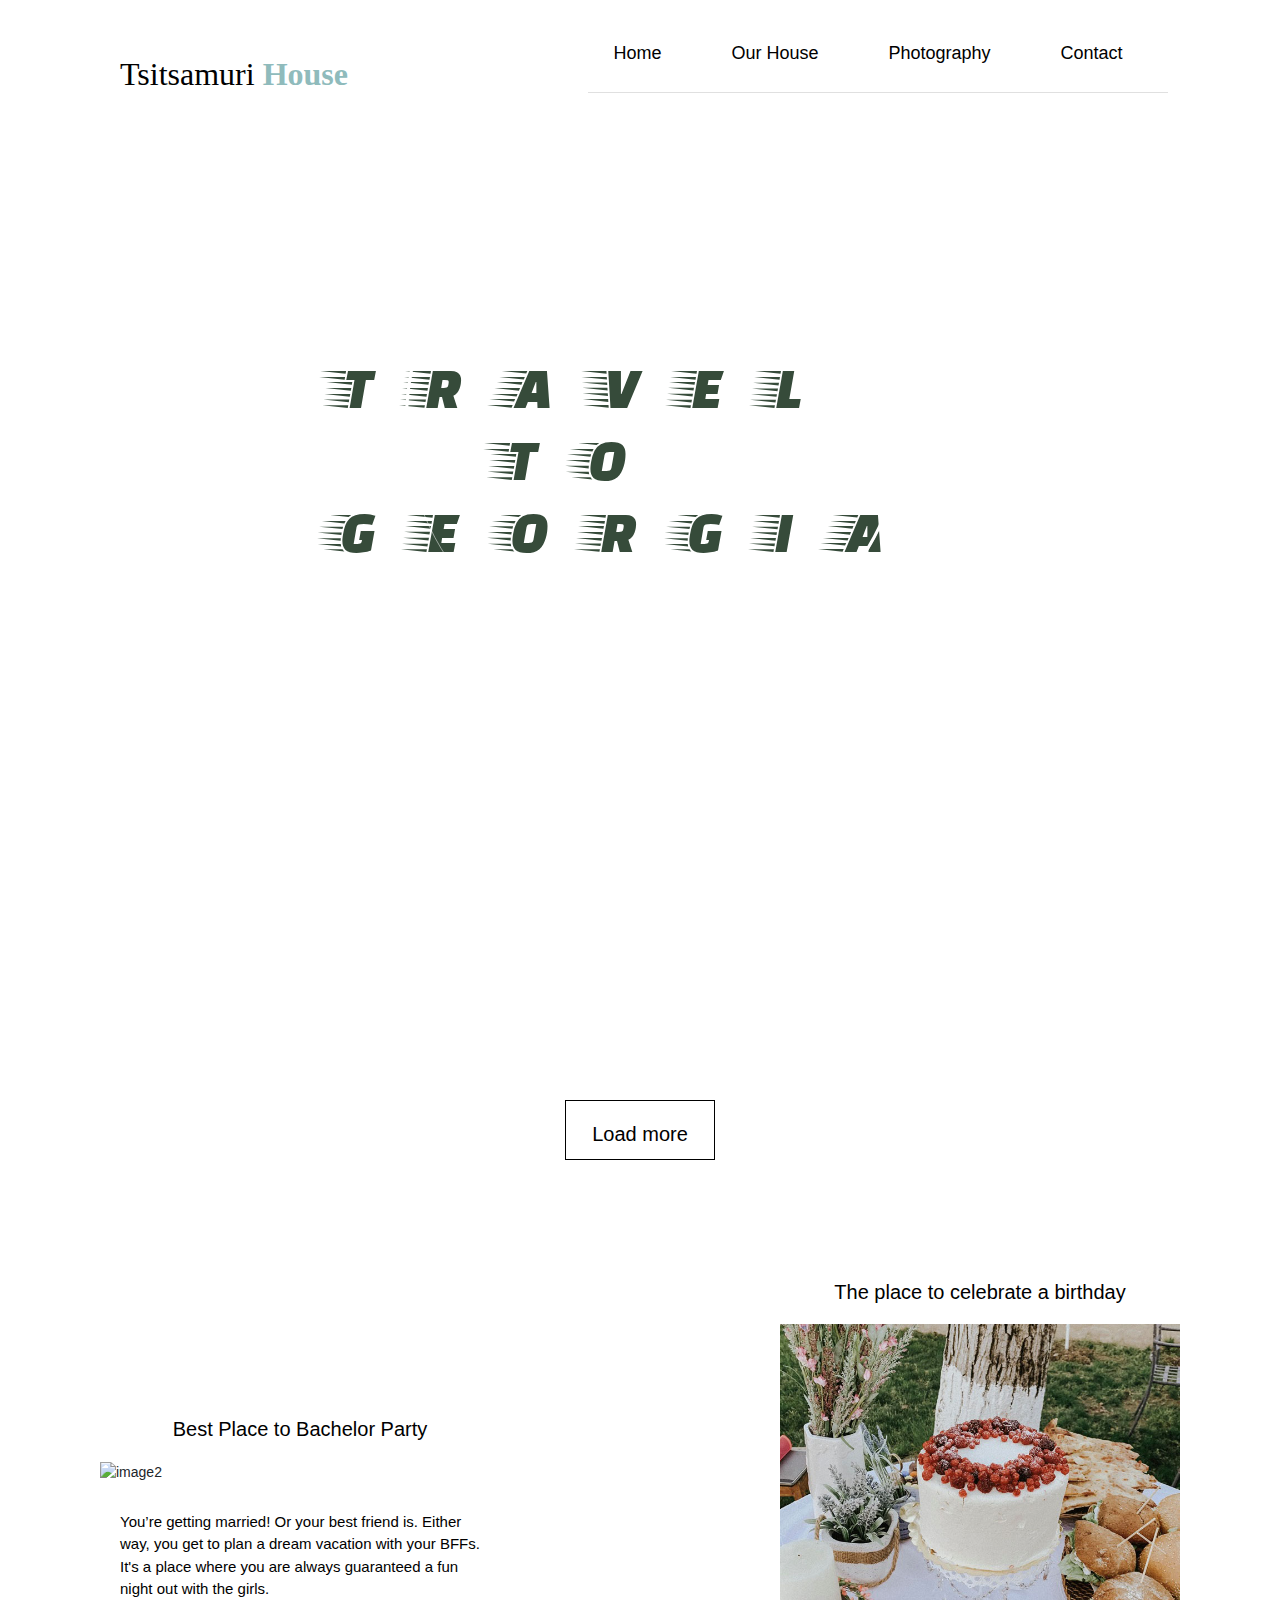
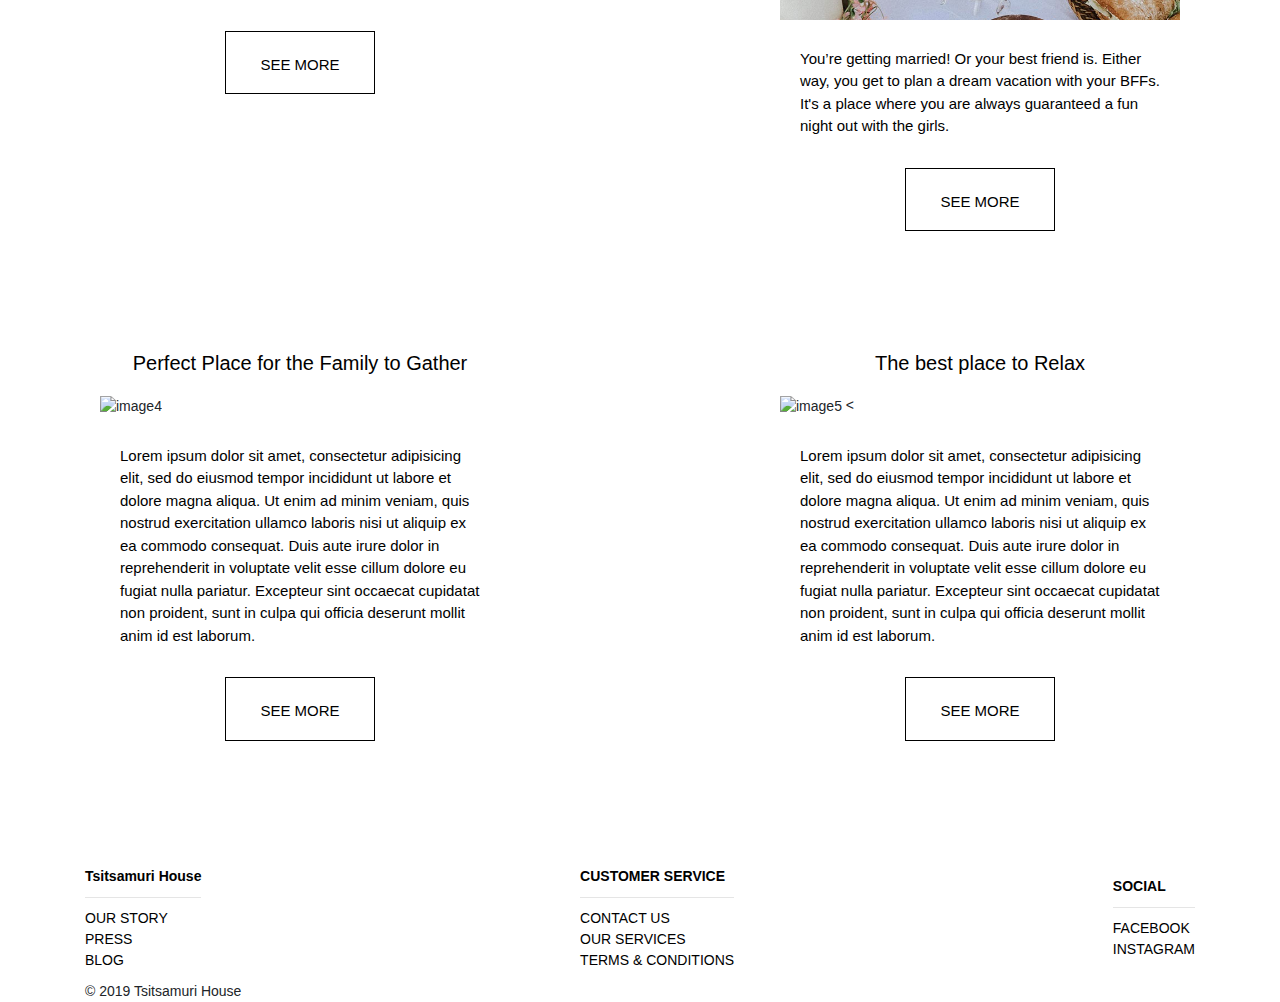
==== index.html @ a8b44e4b "." ====
<!DOCTYPE html>
<html>
<head>

  <meta charset="UTF-8">
  <meta name="viewport" content="width=device-width, initial-scale=1.0">

  <meta property="og:url"                content="https://likakobeshavidze.github.io/Final-Project-/" />
  <meta property="og:type"               content="ARTICLE
  <meta property="og:title"              content="Tsitsamuri House
  <meta property="og:description"        content="BEST Place FOR vacation"
  <meta property="og:image"              content="" />

    <title> Final Project </title>
    <link rel="icon" 
        type="image/png" 
        href="https://encrypted-tbn0.gstatic.com/images?q=tbn:ANd9GcTBOnz6bHABAaXEyy0y2BDcL6TWvZVFt136JwSM0L5mZOtTVsMn">
    <link rel="stylesheet" type="text/css" href="css/reset.css">
    <link rel="stylesheet" href="https://stackpath.bootstrapcdn.com/bootstrap/4.3.1/css/bootstrap.min.css" integrity="sha384-ggOyR0iXCbMQv3Xipma34MD+dH/1fQ784/j6cY/iJTQUOhcWr7x9JvoRxT2MZw1T" crossorigin="anonymous">
    <link rel="stylesheet" type="text/css" href="css/style.css">
    <link rel="stylesheet" href="https://use.fontawesome.com/releases/v5.8.1/css/all.css" integrity="sha384-50oBUHEmvpQ+1lW4y57PTFmhCaXp0ML5d60M1M7uH2+nqUivzIebhndOJK28anvf" crossorigin="anonymous">
    <link rel="stylesheet" href="https://fonts.googleapis.com/css?family=Pacifico&display=swap" rel="stylesheet">
    <link rel="stylesheet" href="https://cdn.web-fonts.ge/fonts/alk-sanet/css/alk-sanet.min.css">
    <link rel="stylesheet" href="https://cdn.web-fonts.ge/fonts/bpg-arial/css/bpg-arial.min.css">
  <link href="https://fonts.googleapis.com/css?family=Barriecito|Pacifico&display=swap" rel="stylesheet">
  <link href="https://fonts.googleapis.com/css?family=Barriecito|Bungee+Outline|Jacques+Francois+Shadow|Monoton|Pacifico&display=swap" rel="stylesheet">
  <link href="https://fonts.googleapis.com/css?family=Barriecito|Bungee+Outline|Faster+One|Jacques+Francois+Shadow|Monoton|Pacifico|Syncopate&display=swap" rel="stylesheet">

</head>
<body>

        <header class="header flex">
          <div class="logo_container">
            <h1>Tsitsamuri<span> House</span></h1>
          </div>
          <nav>
            <ul class="navigation flex">
              <div><li class="nav-li flex"><a class="nav-a" href="#"> Home </a></li> </div>
              <div class="nav-box"><li class="nav-li flex "><a class="nav-a" href="index1.html"> Our House </a></li></div>
              <div class="nav-box"><li class="nav-li flex"><a class="nav-a" href="index2.html"> Photography</a></li></div>
              <div class="nav-box"><li class="nav-li flex"><a class="nav-a" href="index3.html"> Contact </a></li></div>
            </ul>
          </nav>
        
        
        <h1 class="heading header__item"></h1>

        </header>

      <div class="container">
      <div class="container_item landing-page-container">
      <div class="content-wrapper"> 
      
      
      <div class="ellipse-container">
        
        <h2 class="greeting">Travel To Georgia</h2>
        <div class="container">
        
        <div class="ellipse ellipse__outer--thin">
          <div class="ellipse ellipse__orbit">
          </div>
        </div>
        
        <div class="ellipse ellipse__outer--thick">
          
        </div>
        
      </div>
      
    </div>
  </div>
</div>

<div class="loadmore">
    <p> Load more </p>
  </div>


  <div class="container flex">
    <section class="section">
            <h1> Best Place to Bachelor Party  </h1>

      <img src="https://scontent.ftbs6-1.fna.fbcdn.net/v/t1.15752-9/67255252_350358785631828_7681227680917749760_n.jpg?_nc_cat=110&_nc_oc=AQkbVuKc7I6y0yVdpLTmi32PCBgkwF8zAKZ1jo9nY4BgHpUjPcnTkxRWdO4bBMswN8o&_nc_ht=scontent.ftbs6-1.fna&oh=bc9bcf68c00377030e69437797a1e813&oe=5DECD64A" alt="image2">
      <p class="boxes"> You’re getting married! Or your best friend is. Either way, you get to plan a dream vacation with your BFFs.  It's a place where you are always guaranteed a fun night out with the girls.
      <div class="seemore">
    <p> see more </p>
  </div></p>

    </section>
    <section class="section">
            <h1>  The place to celebrate a birthday  </h1>

      <img src="images/cake.jpg" alt="image3">
      <p class="boxes"> You’re getting married! Or your best friend is. Either way, you get to plan a dream vacation with your BFFs. It's a place where you are always guaranteed a fun night out with the girls.
<div class="seemore">
    <p> see more </p>
  </div>
</p>
    </section>
  </div>

  <div class="container flex">
    <section class="section">
            <h1>Perfect Place for the Family to Gather </h1>

      <img src="https://scontent.ftbs6-1.fna.fbcdn.net/v/t1.15752-9/67133769_495023847911649_7660249432851480576_n.jpg?_nc_cat=110&_nc_oc=AQnUXiyru1KYTqSbUkEqRT-wJUnD8Nsf-t2lTngymKYwKM-LHoN2nf2AJ53lqkQspYQ&_nc_ht=scontent.ftbs6-1.fna&oh=5c00203c29fefa64dfaed3c4ac4c92e5&oe=5DB37C47" alt="image4">
      <p class=" boxes"> Lorem ipsum dolor sit amet, consectetur adipisicing elit, sed do eiusmod
      tempor incididunt ut labore et dolore magna aliqua. Ut enim ad minim veniam,
      quis nostrud exercitation ullamco laboris nisi ut aliquip ex ea commodo
      consequat. Duis aute irure dolor in reprehenderit in voluptate velit esse
      cillum dolore eu fugiat nulla pariatur. Excepteur sint occaecat cupidatat non
      proident, sunt in culpa qui officia deserunt mollit anim id est laborum.</p>
      <div class="seemore">
    <p> see more </p>
  </div>
</p>
    </section>

    </section>
    <section class="section">
            <h1>The best place to Relax </h1>

      <img src="https://scontent.ftbs6-1.fna.fbcdn.net/v/t1.15752-9/67391615_442204359963888_2517109465501663232_n.jpg?_nc_cat=107&_nc_oc=AQnufV_eBjzhHhQ-WoLIsaIqmVmmIUV5VCnHKJrn0MGm_NWK4qqiIXn1amr8JdNXu-U&_nc_ht=scontent.ftbs6-1.fna&oh=eba3516d096f2b526527fdf6aab4550b&oe=5DB37034" alt="image5">
      <
      <p class=" boxes
      "> Lorem ipsum dolor sit amet, consectetur adipisicing elit, sed do eiusmod
      tempor incididunt ut labore et dolore magna aliqua. Ut enim ad minim veniam,
      quis nostrud exercitation ullamco laboris nisi ut aliquip ex ea commodo
      consequat. Duis aute irure dolor in reprehenderit in voluptate velit esse
      cillum dolore eu fugiat nulla pariatur. Excepteur sint occaecat cupidatat non
      proident, sunt in culpa qui officia deserunt mollit anim id est laborum.</p>
      <div class="seemore">
    <p> see more </p>
  </div>
</p>
    </section>
  </div>
    </section>

  </div>


    <footer id="Footer" class="footer ">
  
    
  <div class="widgets_wrapper" style="padding:0px 0;"><div class="container flex"><div class="column one-second"><aside id="text-4" class="widget widget_text">      <div class="textwidget "><p class="list">Tsitsamuri House</p>
<hr />
<nav class="our-story">
<p><a href="#">OUR STORY</a><br />
<a href="#" target="_blank" rel="noopener noreferrer">PRESS</a><br />
<a href="#/">BLOG</a></p>
</nav>
</div>
    </aside></div><div class="column one-fourth"><aside id="text-6" class="widget widget_text">     <div class="textwidget"><p class="list">CUSTOMER SERVICE</p>
<hr />

<nav class="our-story">

<p><a href="index3.html">CONTACT US</a><a href="index5.html"><br />
OUR SERVICES</a><br />

</a><a href="index4.html" target="_blank" rel="noopener noreferrer">TERMS &amp; CONDITIONS</a></p>
</div>
</nav>


    </aside></div><div class="column one-fourth"><aside id="text-5" class="widget widget_text"> <nav class="our-story">
    <div class="textwidget"><p class="list">SOCIAL</p>
<hr>
<a href="http://www.facebook.com/">FACEBOOK</a><br />
<a href="https://www.instagram.com/">INSTAGRAM</a></p>

<div class="socials flex"> 
      <i class=" flex fab fa-facebook-f"></i>
      <i class=" flex fab fa-twitter"></i>
      <i class=" flex fab fa-instagram"></i>
    </div>         
</nav>

</div>

    </aside></div></div></div>

    
    <div class="footer_copy">
      <div class="container">
        <div class="column one">

                    
          <!-- Copyrights -->
          <div class="copyright">
            © 2019 Tsitsamuri House        </div>
          
          <ul class="social">
            <li class="facebook"><a target="_blank" href="http://www.facebook.com/" title="Facebook"><i class="icon-facebook"></i></a></li><li class="instagram"><a target="_blank" href="https://www.instagram.com/" title="Instagram"><i class="icon-instagram"></i></a></li></ul>
              
        </div>
      </div>
    </div>

    
  
  
  
</footer>
 
  

        
</body>
</html>
---- css/style.css ----
html{
  font-size: 62.5%;
  width: 100%;
  height: 100%;
}




.flex {
  display: -webkit-box;
  display: -ms-flexbox;
  display: flex;
  -webkit-box-pack: justify;
      -ms-flex-pack: justify;
          justify-content: space-between;
  -webkit-box-align: center;
      -ms-flex-align: center;
          align-items: center;
}


body {
  margin: 0;
  padding: 0;
  height: 100%;
  font-size: 1.4rem;
}

h1 {
  font-size: 2.4rem;
}

.container__item {
  margin: 0 auto 0;
}


.landing-page-container {
  width: 100%;
  min-height: 100%;
  height: 100vh;
background-image: url(https://scontent.ftbs6-1.fna.fbcdn.net/v/t1.15752-9/66918319_2315029731898663_5306378153713729536_n.jpg?_nc_cat=110&_nc_oc=AQnp4stNTZ-vUgV5OXHxHGy1dS9YEfilTkOG1_TUebqhUylbufM0EhoNqLokrRa78rM&_nc_ht=scontent.ftbs6-1.fna&oh=230a2c1d163e3df393cf19eea370da54&oe=5DA95F43);  background-position: bottom;
  background-position: bottom;
  background-repeat: no-repeat;
  background-size: cover;
  overflow: hidden;
  display: table;
  font-family: "Montserrat", sans-serif;
  color: #ac513c;
}
.greeting  {
font-family: 'Pacifico', cursive;
text-align: center;
 color: #364b3a;
}


.content-wrapper {
  max-width: 1600px;
  width: 100%;
  height: 100%;
  margin: 0 auto;
  position: relative;
}

.header {
  width: 100%;
  height: 2rem;
  padding: 3rem 0;
  display: block;
  margin-bottom: 20px;
  padding-right: 80px;
  padding-left: 120px;
}

.

.header__item {
  display: inline-block;
  float: left;
  padding-left: 10px;
}

.logo_container h1 {
  padding-top: 25px;
}


.menu-icon__line:before {
  left: 0.5rem;
  top: -0.6rem;
}

.menu-icon__line:after {
  top: -1.8rem;
}

.heading {
  width: 90%;
  font-size: 2rem;
  font-weight: bold;
  line-height: 1.7rem;
  margin: 0 20px;
  text-align: center;
}



.ellipse-container {
  max-width: 50rem;
  width: 100%;
  max-height: 50rem;
  height: 100%;
  border-radius: 50%;
  margin: 0 auto;
  position: relative;
  top: 7rem;
  color:white;
  font-family: 'Monoton', cursive;

;
}

.ellipse-container .greeting {
  position: relative;
  top: 18rem;
  left: -6rem;
  right: 0;
  margin: 0 auto;
  text-transform: uppercase;
  letter-spacing: 4rem;
  font-size: 6rem;
  opacity: 1;
  text-align: center;
font-family: 'Faster One', cursive;

}

.ellipse {
  border-radius: 50%;
  position: absolute;
  box-sizing: border-box;
  top: 0;
  border-style: solid;
}

.ellipse__outer--thin {
  width: 100%;
  height: 100%;
  border-width: 1px;
  border-color: rgba(255,255,255,.5);
  animation: ellipseOrbit 5s linear infinite;
}

.ellipse__outer--thick {
  width: 100%;
  height: 100%;
  border-color: white transparent;
  border-width: 3px;
  transform: rotate(-45deg);
  animation: ellipseRotate 5s linear infinite;
}

.ellipse__orbit {
  width: 2.5rem;
  height: 2.5rem;
  border-width: 2px;
  border-color: white;
  top: 5rem;
  right: 6.75rem;
}

.ellipse__orbit:before {
  content: '';
  width: 0.75rem;
  height: 0.75rem;
  border-radius: 50%;
  position: absolute;
  display: inline-block;
  background-color: white;
  margin: 0 auto;
  left: 0;
  right: 0;
  top:50%;
  transform: translateY(-50%);
}

@keyframes ellipseRotate {
  0% {
    transform: rotate(-45deg);
  }
  100% {
    transform: rotate(-405deg);
  }
}

@keyframes ellipseOrbit {
  0% {
    transform: rotate(0deg);
  }
  100% {
    transform: rotate(360deg);
  }
}
* {
    padding: 0;
    margin: 0;
    list-style: none;
    text-decoration: none;
}

.header {
    width: 100%;
    height: 80px;
    display: block;
    background-color: #fff;
}

.inner_header {
    max-width: 1000px;
    width: 100%;
    height: 100%;
    display: block;
    margin: 0 auto;
}

.logo_container {
    height: 100%;
    display: table;
    float: left;
}

.logo_container h1 {
    color: black;
    height: 100%;
    display: table-cell;
    vertical-align: middle;
    font-family: 'Montserrat';
    font-size: 32px;
    font-weight: 200;
}

.logo_container h1 span {
    font-weight: 800;
    color: #8fbbbc;
}

.navigation {
    float: right;
    height: 100%;
border: solid 1px #e0e0e0;
border-top: 0px;
border-right: 0px;
border-left:0px;
padding-bottom: 10px;
padding-top: 10px;
margin: 0px 3% 0px 3%;

}

.navigation a {
    height: 100%;
    display: table;
    float: left;
    padding: 0px 25px;
    padding-bottom: 15px
}
.house {
    height: 100%;
    display: table;
    float: left;
    padding: 0px 25px;
    padding-bottom: 15px
}

.navigation a:last-child {
    padding-right: 0;
}

.navigation a li {
    display: table-cell; 
    vertical-align: middle;
    height: 100%;
    color: black;
    font-family: 'Montserrat';
    font-size: 12px;

}
.nav-li a  {color: black;
  margin-right: 45px;
  font-family: "BPG Irubaqidze", sans-serif;
  font-size: 18px;
}
a:hover {
  color: #6fb2d4;

}
.our-story a  {color: black;
 }
 .textwidget { padding-top: 25px;
 }
 .textwidget p { color: black; 
 }
.list{ color: black; font-weight: bold;
 }
 .container2 {
  max-width: 900px;
  width: 100%;
  margin: 0 auto;
}
.sections {
  margin-top: 100px;
}

.section h1 {
  margin-top: 20px;
  margin-bottom: 20px;
  font-size: 20px;
  color:  black;
  font-family: "BPG Irubaqidze", sans-serif;


}

.section img {
  max-width: 420px;
  width: 100%;

}

.section p {
  max-width: 400px;
  width: 100%;
  }
  .loadmore p {
  color: black;
  padding: 10px;
  font-size: 20px; 
  border: 1px solid black;
  cursor: pointer;
  font-family: "BPG Irubaqidze", sans-serif;


}
.loadmore {
  margin: 100px auto;
  width: 150px; 
  text-align: center;

}
.boxes {
  color: black;
  padding: 20px;
  font-size: 15px; 
  cursor: pointer;
padding-top: 28px;}

.seemore {
  margin: 100px auto;
  width: 150px; 
  text-align: center;
}
.seemore {
  margin-top: 10px;
  color: black;
  padding: 7px;
  font-size: 15px; 
  border: 1px solid black;
  cursor: pointer;
 text-transform: uppercase;
  font-family: "BPG Irubaqidze", sans-serif;


}
.section img {
 width: 400px;
}
.section h1
{
text-align: center;
}
.seemore p {
text-align: center;
padding-top: 15px;}
.loadmore p {
text-align: center;
padding-top: 18px;}
.BOOK{
  margin-top: 10px;
  color: black;
  padding: 7px;
  font-size: 15px; 
  border: 1px solid black;
  cursor: pointer;
 text-transform: uppercase;
  font-family: "BPG Irubaqidze", sans-serif;
  text-align: center;
  margin-bottom: 20px;
  padding-top: 17px;

}
. map {
color: grey;
margin-top:35px;
}
.ph1 img{
width: 547px;
padding: 2px;
}
.Gallery{
color: black;
text-align: center;
 text-transform: uppercase;
font-family: 'Faster One', cursive;
 padding: 15px;}
.contactus
{
color: black;
text-align: center;
 text-transform: uppercase;
font-family: 'Faster One', cursive;
 padding: 15px;}


 /*responsive*/

 @media (max-width: 1125px) {

    .flex { flex-direction: column;
  }
   .Gallery { padding-top: 100px;
  }
  .contact { padding-top: 100px;
  }
}

 @media (max-width: 656px) {

    .header {
      text-align: center;
  } 
    .navigation {

        display: block;
        text-align: center;
        padding: 0 auto;
  }

  .logo_container h1 {
      display: block;
      text-align: center;
      padding: 0 auto;
  }
}
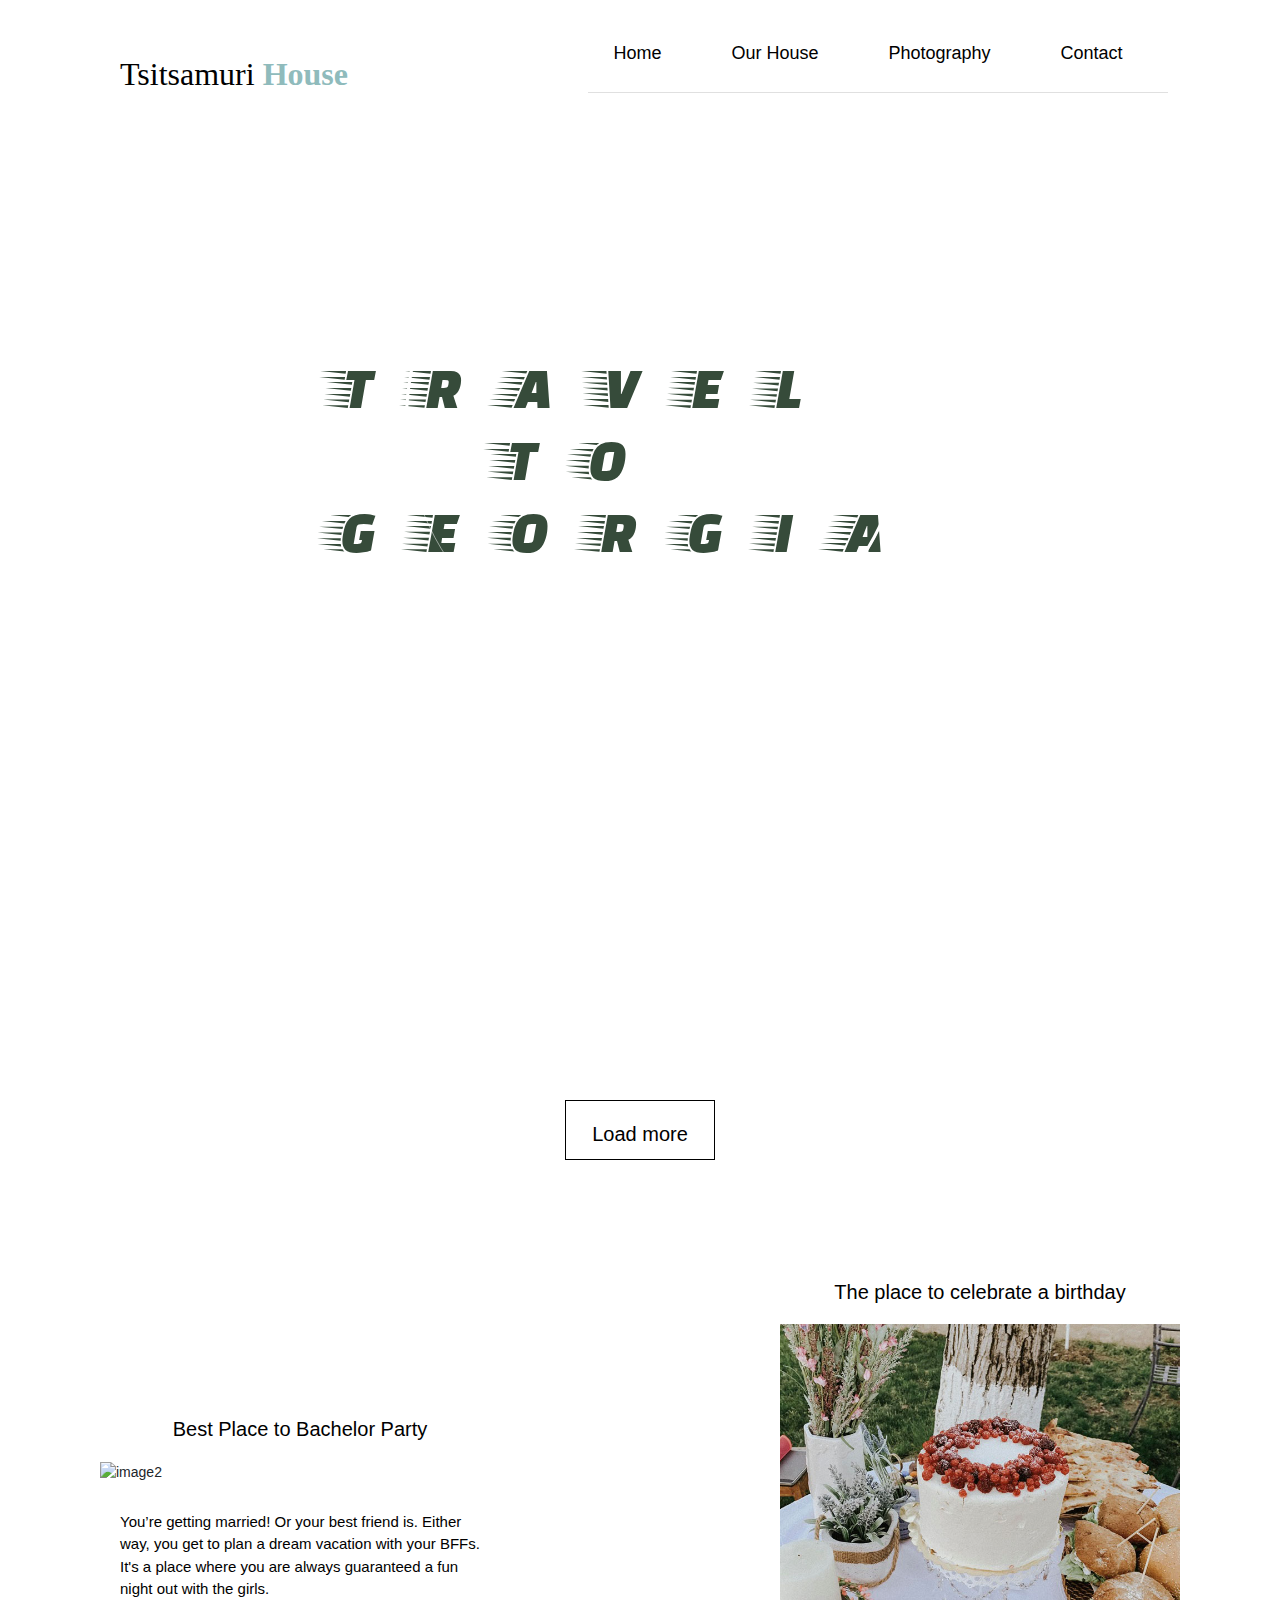
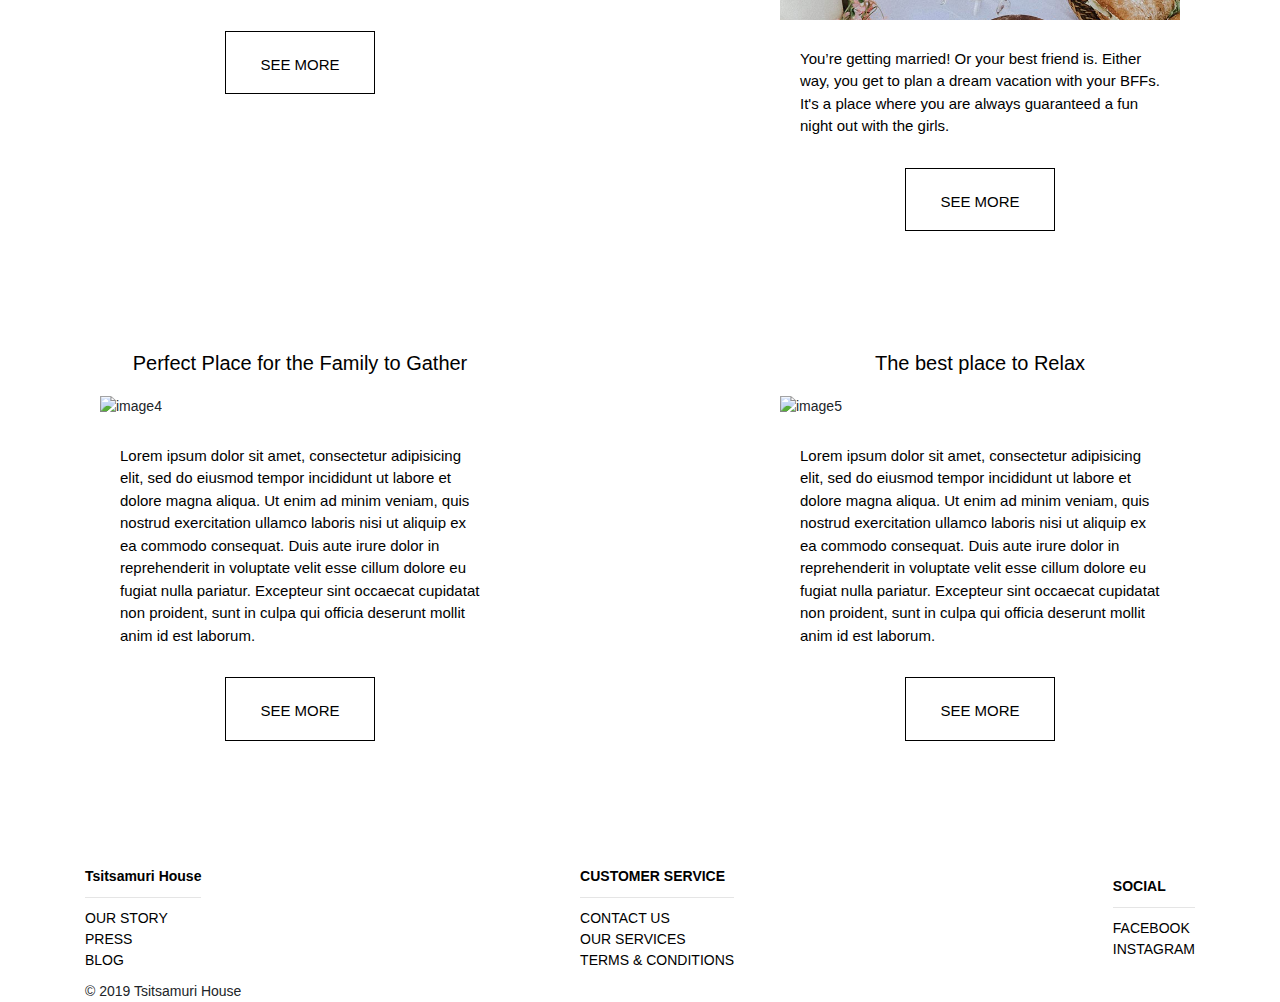
==== commit cde4ac98: "." ====
--- a/index.html
+++ b/index.html
@@ -5,7 +5,7 @@
   <meta charset="UTF-8">
   <meta name="viewport" content="width=device-width, initial-scale=1.0">
 
-  <meta property="og:url"                content="https://likakobeshavidze.github.io/Final-Project-/" />
+  <meta property="og:url"                content="https://likakobeshavidze.github.io/pinaluri/" />
   <meta property="og:type"               content="ARTICLE
   <meta property="og:title"              content="Tsitsamuri House
   <meta property="og:description"        content="BEST Place FOR vacation"
@@ -122,7 +122,7 @@
             <h1>The best place to Relax </h1>
 
       <img src="https://scontent.ftbs6-1.fna.fbcdn.net/v/t1.15752-9/67391615_442204359963888_2517109465501663232_n.jpg?_nc_cat=107&_nc_oc=AQnufV_eBjzhHhQ-WoLIsaIqmVmmIUV5VCnHKJrn0MGm_NWK4qqiIXn1amr8JdNXu-U&_nc_ht=scontent.ftbs6-1.fna&oh=eba3516d096f2b526527fdf6aab4550b&oe=5DB37034" alt="image5">
-      <
+      
       <p class=" boxes
       "> Lorem ipsum dolor sit amet, consectetur adipisicing elit, sed do eiusmod
       tempor incididunt ut labore et dolore magna aliqua. Ut enim ad minim veniam,
--- a/css/style.css
+++ b/css/style.css
@@ -239,7 +239,8 @@
     font-family: 'Montserrat';
     font-size: 32px;
     font-weight: 200;
-}
+    margin-right: 65px;
+ }
 
 .logo_container h1 span {
     font-weight: 800;
